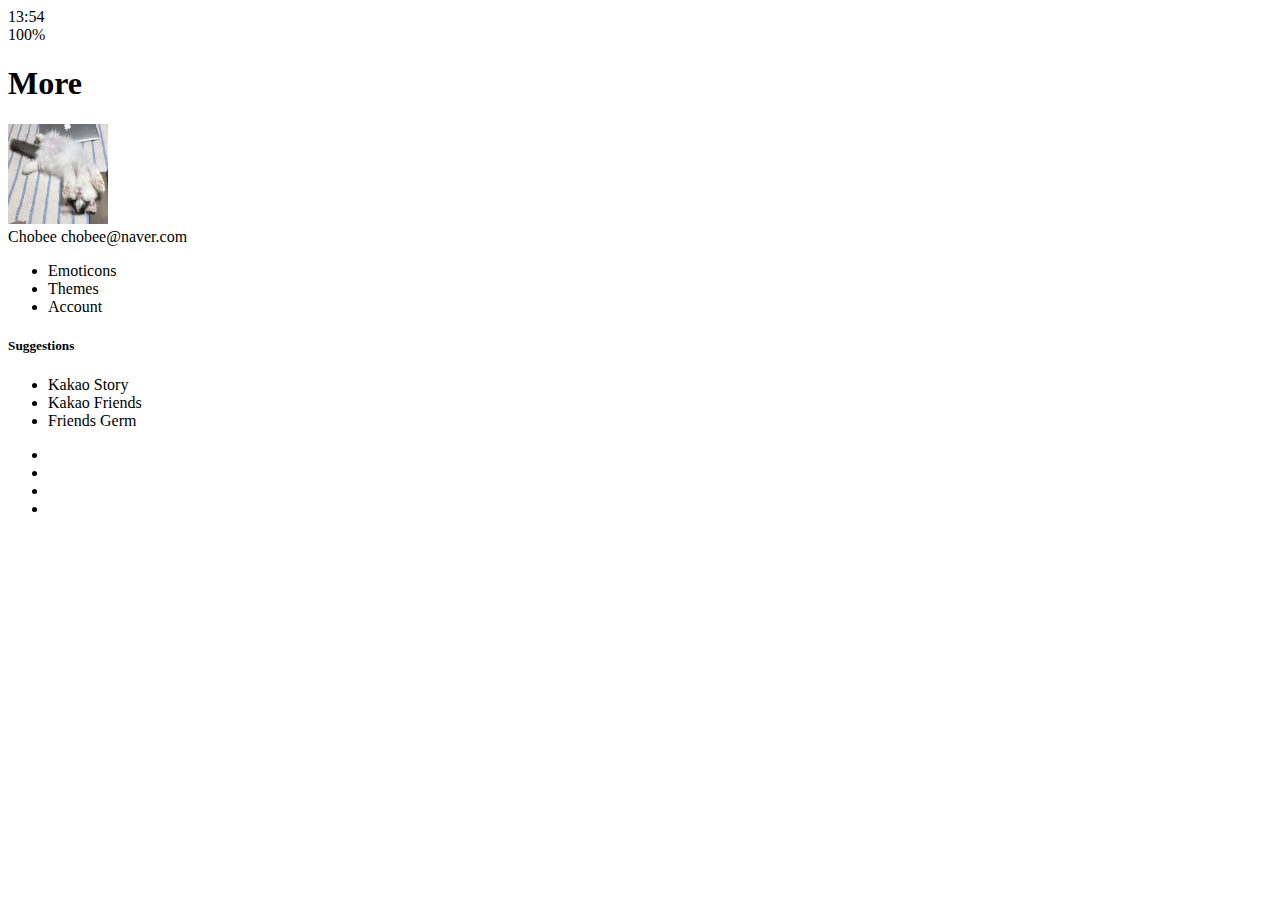
==== more.html @ a360ffac "html 완료" ====
<!DOCTYPE html>
<html lang="en">

<head>
    <meta charset="UTF-8">
    <meta name="viewport" content="width=device-width, initial-scale=1.0">
    <link rel="stylesheet" href="https://use.fontawesome.com/releases/v5.13.0/css/all.css"
        integrity="sha384-Bfad6CLCknfcloXFOyFnlgtENryhrpZCe29RTifKEixXQZ38WheV+i/6YWSzkz3V" crossorigin="anonymous">
    <title>More | Kakao Clone</title>
</head>

<body>
    <div class="status-bar">
        <div class="status-bar__column">
            <span class="status-bar__clock">13:54</span>
        </div>
        <div class="status-bar__column">
            <i class="fas fa-clock"></i>
            <i class="fas fa-volume-mute"></i>
            <i class="fas fa-wifi"></i>
            <span class="ststus-bar__battery-level">100%</span>
            <i class="fas fa-battery-full"></i>
        </div>
    </div>
    <header class="header">
        <div class="header__header-column">
            <h1 class="header__title">More</h1>
        </div>
        <div class="header__header-column">
            <span class="header__icon">
                <i class="fas fa-search"></i>
            </span>
            <span class="header__icon">
                <i class="fas fa-qrcode"></i>
            </span>
            <span class="header__icon">
                <a href="settings.html">
                    <i class="fas fa-cog"></i>
                </a>
            </span>
        </div>
    </header>
    <main class="more">
        <header class="more__header">
            <div class="friends__friend friend friend--lg">
                <div class="friend__column">
                    <img src="images/avatar.jpg" width="100" height="100" class="g-avatar friend">
                    <div class="friend__content">
                        <span class="friend__name">
                            Chobee
                        </span>
                        <span class="friend_status">
                            chobee@naver.com
                        </span>
                    </div>
                </div>
                <div class="friend__column">
                    <i class="far fa-comment-alt fa-2x"></i>
                </div>
            </div>
            <ul class="more__btn-list">
                <li class="more__btn">
                    <span class="more__btn-icon">
                        <i class="far fa-smile fa-2x"></i>
                    </span>
                    <span class="more__btn-title">
                        Emoticons
                    </span>
                </li>
                <li class="more__btn">
                    <span class="more__btn-icon">
                        <i class="fas fa-brush fa-2x"></i>
                    </span>
                    <span class="more__btn-title">
                        Themes
                    </span>
                </li>
                <li class="more__btn">
                    <span class="more__btn-icon">
                        <i class="fab fa-kickstarter-k fa-2x"></i>
                    </span>
                    <span class="more__btn-title">
                        Account
                    </span>
                </li>
            </ul>
        </header>
        <section class="more__suggestions">
            <h5 class="more__title">Suggestions</h5>
            <ul class="more__suggestions-list">
                <li class="more__suggestion suggestion">
                    <span class="suggestion__icon">
                        <i class="fas fa-quote-right fa-2x"></i>
                    </span>
                    <span class="suggestion__title">Kakao Story</span>
                </li>
                <li class="more__suggestion suggestion">
                    <span class="suggestion__icon">
                        <i class="fas fa-beer fa-2x"></i>
                    </span>
                    <span class="suggestion__title">Kakao Friends</span>
                </li>
                <li class="more__suggestion suggestion">
                    <span class="suggestion__icon">
                        <i class="fas fa-gamepad fa-2x"></i>
                    </span>
                    <span class="suggestion__title">Friends Germ</span>
                </li>
            </ul>
        </section>
    </main>
    <nav calss="nav">
        <ul class="nav__list">
            <li class="nav__list-item">
                <a href="friends.html" class="nav__list-link">
                    <i class="far fa-user"></i>
                </a>
            </li>
            <li class="nav__list-item">
                <a href="index.html" class="nav__list-link">
                    <i class="far fa-comment"></i>
                </a>
            </li>
            <li class="nav__list-item">
                <a href="find.html" class="nav__list-link">
                    <i class="fas fa-search"></i>
                </a>
            </li>
            <li class="nav__list-item">
                <a href="more.html" class="nav__list-link">
                    <i class="fas fa-ellipsis-h"></i>
                </a>
            </li>
        </ul>
    </nav>
</body>

</html>
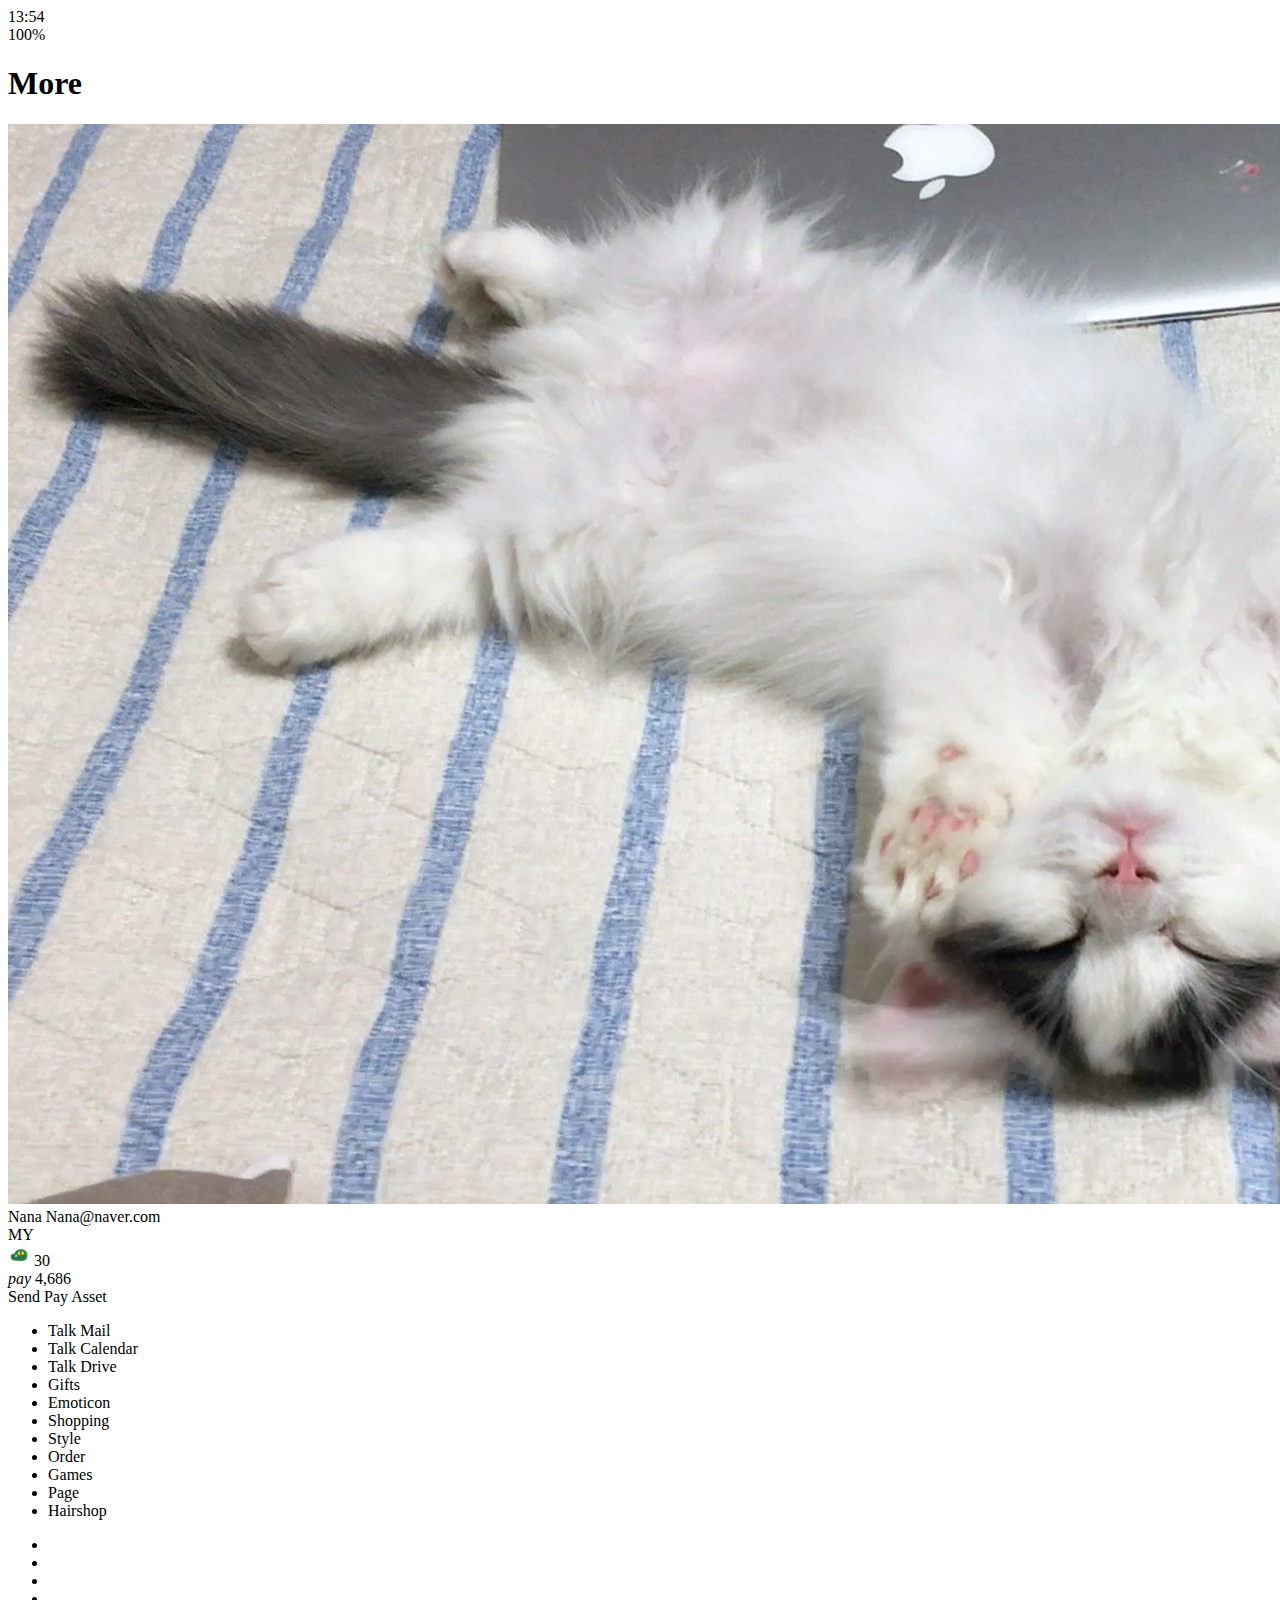
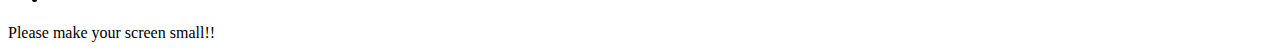
==== commit 0546df9d: "more element add" ====
--- a/more.html
+++ b/more.html
@@ -6,6 +6,7 @@
     <meta name="viewport" content="width=device-width, initial-scale=1.0">
     <link rel="stylesheet" href="https://use.fontawesome.com/releases/v5.13.0/css/all.css"
         integrity="sha384-Bfad6CLCknfcloXFOyFnlgtENryhrpZCe29RTifKEixXQZ38WheV+i/6YWSzkz3V" crossorigin="anonymous">
+    <link rel="stylesheet" href="css/styles.css" />
     <title>More | Kakao Clone</title>
 </head>
 
@@ -18,6 +19,7 @@
             <i class="fas fa-clock"></i>
             <i class="fas fa-volume-mute"></i>
             <i class="fas fa-wifi"></i>
+            <i class="fas fa-signal"></i>
             <span class="ststus-bar__battery-level">100%</span>
             <i class="fas fa-battery-full"></i>
         </div>
@@ -34,6 +36,9 @@
                 <i class="fas fa-qrcode"></i>
             </span>
             <span class="header__icon">
+                <i class="fas fa-music"></i>
+            </span>
+            <span class="header__icon">
                 <a href="settings.html">
                     <i class="fas fa-cog"></i>
                 </a>
@@ -44,72 +49,109 @@
         <header class="more__header">
             <div class="friends__friend friend friend--lg">
                 <div class="friend__column">
-                    <img src="images/avatar.jpg" width="100" height="100" class="g-avatar friend">
+                    <img src="images/avatar.jpg" class="g-avatar friend__avatar">
                     <div class="friend__content">
                         <span class="friend__name">
-                            Chobee
+                            Nana
                         </span>
-                        <span class="friend_status">
-                            chobee@naver.com
+                        <span class="friend__status">
+                            Nana@naver.com
                         </span>
                     </div>
                 </div>
                 <div class="friend__column">
-                    <i class="far fa-comment-alt fa-2x"></i>
+                    <div class="my__column">MY</div>
+                    <div class="con__column">
+                        <img src="images/kakao-con.jpg" width="22px" height="22px" alt="con">
+                        <span class="con__count">30</span>
+                    </div>
                 </div>
             </div>
-            <ul class="more__btn-list">
-                <li class="more__btn">
-                    <span class="more__btn-icon">
-                        <i class="far fa-smile fa-2x"></i>
-                    </span>
-                    <span class="more__btn-title">
-                        Emoticons
-                    </span>
-                </li>
-                <li class="more__btn">
-                    <span class="more__btn-icon">
-                        <i class="fas fa-brush fa-2x"></i>
-                    </span>
-                    <span class="more__btn-title">
-                        Themes
-                    </span>
-                </li>
-                <li class="more__btn">
-                    <span class="more__btn-icon">
-                        <i class="fab fa-kickstarter-k fa-2x"></i>
-                    </span>
-                    <span class="more__btn-title">
-                        Account
-                    </span>
-                </li>
-            </ul>
+            <div class="pay__section">
+                <div class="pay__column">
+                    <i class="fas fa-comment">pay</i>
+                    <span class="pay__title">4,686</span>
+                </div>
+                <div class="pay__column">
+                    <span class="pay__option">Send</span>
+                    <span class="pay__option">Pay</span>
+                    <span class="pay__option">Asset</span>
+                </div>
+            </div>
         </header>
+
         <section class="more__suggestions">
-            <h5 class="more__title">Suggestions</h5>
             <ul class="more__suggestions-list">
                 <li class="more__suggestion suggestion">
                     <span class="suggestion__icon">
-                        <i class="fas fa-quote-right fa-2x"></i>
+                        <i class="fas fa-envelope"></i>
                     </span>
-                    <span class="suggestion__title">Kakao Story</span>
+                    <span class="suggestion__title">Talk Mail</span>
                 </li>
                 <li class="more__suggestion suggestion">
                     <span class="suggestion__icon">
-                        <i class="fas fa-beer fa-2x"></i>
+                        <i class="fas fa-calendar-check fa-2x"></i>
                     </span>
-                    <span class="suggestion__title">Kakao Friends</span>
+                    <span class="suggestion__title">Talk Calendar</span>
+                </li>
+                <li class="more__suggestion suggestion">
+                    <span class="suggestion__icon">
+                        <i class="fas fa-inbox fa-2x"></i>
+                    </span>
+                    <span class="suggestion__title">Talk Drive</span>
+                </li>
+                <li class="more__suggestion suggestion">
+                    <span class="suggestion__icon">
+                        <i class="fas fa-gift fa-2x"></i>
+                    </span>
+                    <span class="suggestion__title">Gifts</span>
+                </li>
+                <li class="more__suggestion suggestion">
+                    <span class="suggestion__icon">
+                        <i class="fas fa-smile fa-2x"></i>
+                    </span>
+                    <span class="suggestion__title">Emoticon</span>
+                </li>
+                <li class="more__suggestion suggestion">
+                    <span class="suggestion__icon">
+                        <i class="fas fa-store-alt fa-2x"></i>
+                    </span>
+                    <span class="suggestion__title">Shopping</span>
+                </li>
+                <li class="more__suggestion suggestion">
+                    <span class="suggestion__icon">
+                        <i class="fas fa-shopping-bag fa-2x"></i>
+                    </span>
+                    <span class="suggestion__title">Style</span>
+                </li>
+                <li class="more__suggestion suggestion">
+                    <span class="suggestion__icon">
+                        <i class="fas fa-utensils fa-2x"></i>
+                    </span>
+                    <span class="suggestion__title">Order</span>
                 </li>
                 <li class="more__suggestion suggestion">
                     <span class="suggestion__icon">
                         <i class="fas fa-gamepad fa-2x"></i>
                     </span>
-                    <span class="suggestion__title">Friends Germ</span>
+                    <span class="suggestion__title">Games</span>
+                </li>
+                <li class="more__suggestion suggestion">
+                    <span class="suggestion__icon">
+                        <i class="fas fa-sticky-note fa-2x"></i>
+                    </span>
+                    <span class="suggestion__title">Page</span>
+                </li>
+                <li class="more__suggestion suggestion">
+                    <span class="suggestion__icon">
+                        <i class="fas fa-cut fa-2x"></i>
+                    </span>
+                    <span class="suggestion__title">Hairshop</span>
                 </li>
             </ul>
         </section>
     </main>
-    <nav calss="nav">
+    <nav class="nav">
         <ul class="nav__list">
             <li class="nav__list-item">
                 <a href="friends.html" class="nav__list-link">
@@ -133,6 +175,9 @@
             </li>
         </ul>
     </nav>
+    <div class="bigScreen">
+        <span class="bigScreen__text">Please make your screen small!!</span>
+    </div>
 </body>
 
 </html>